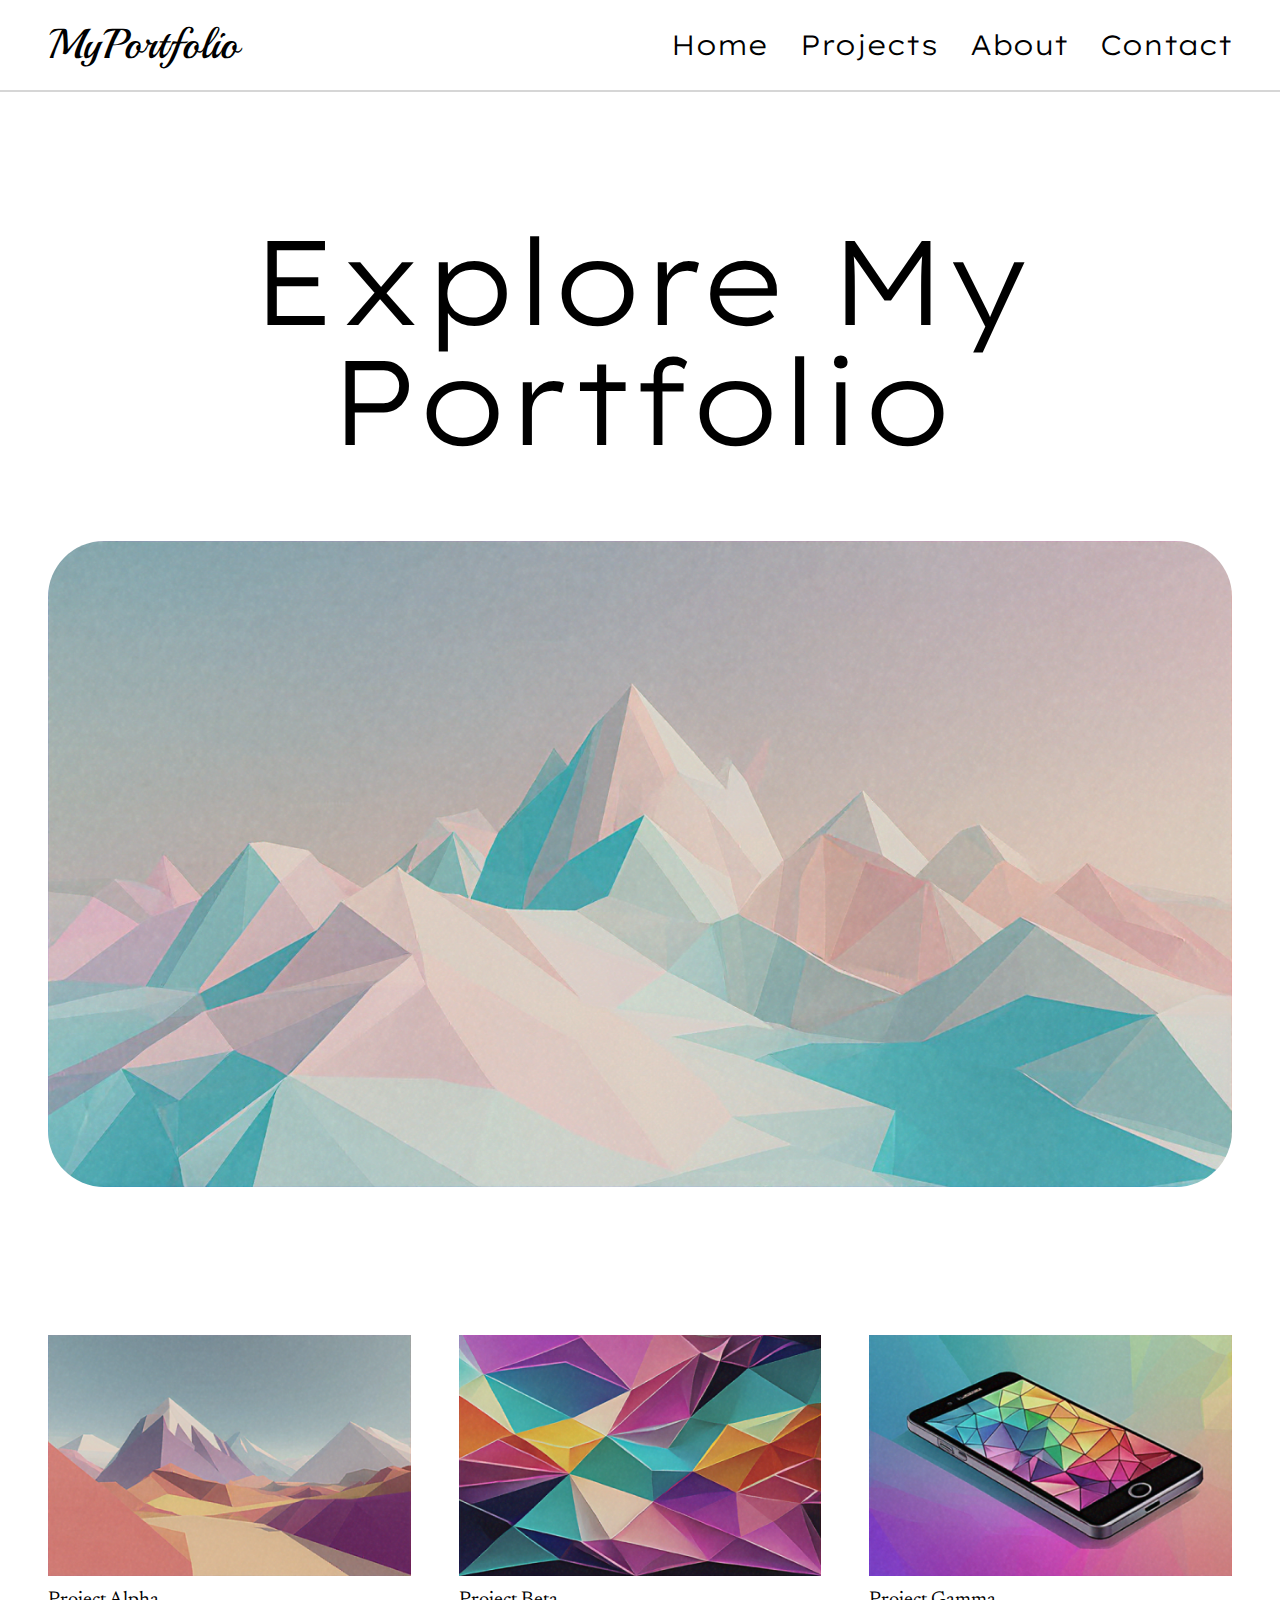
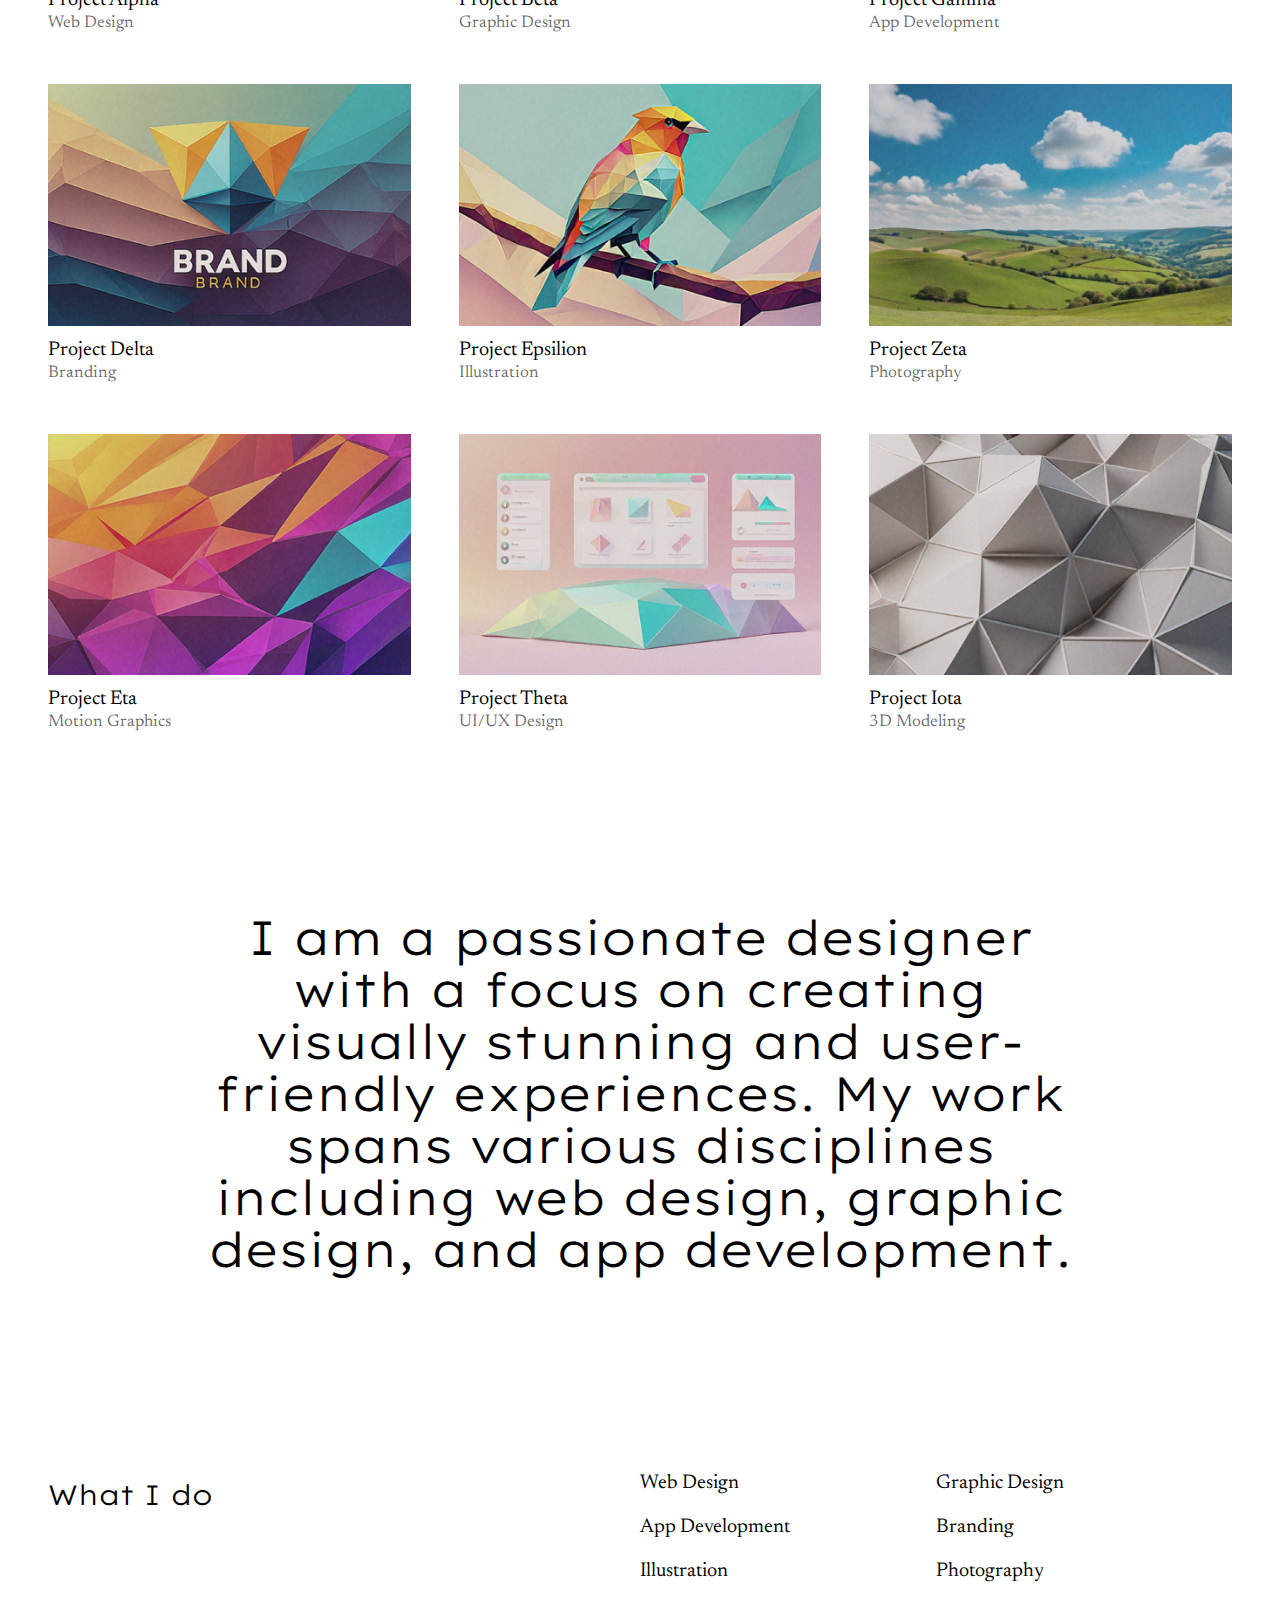
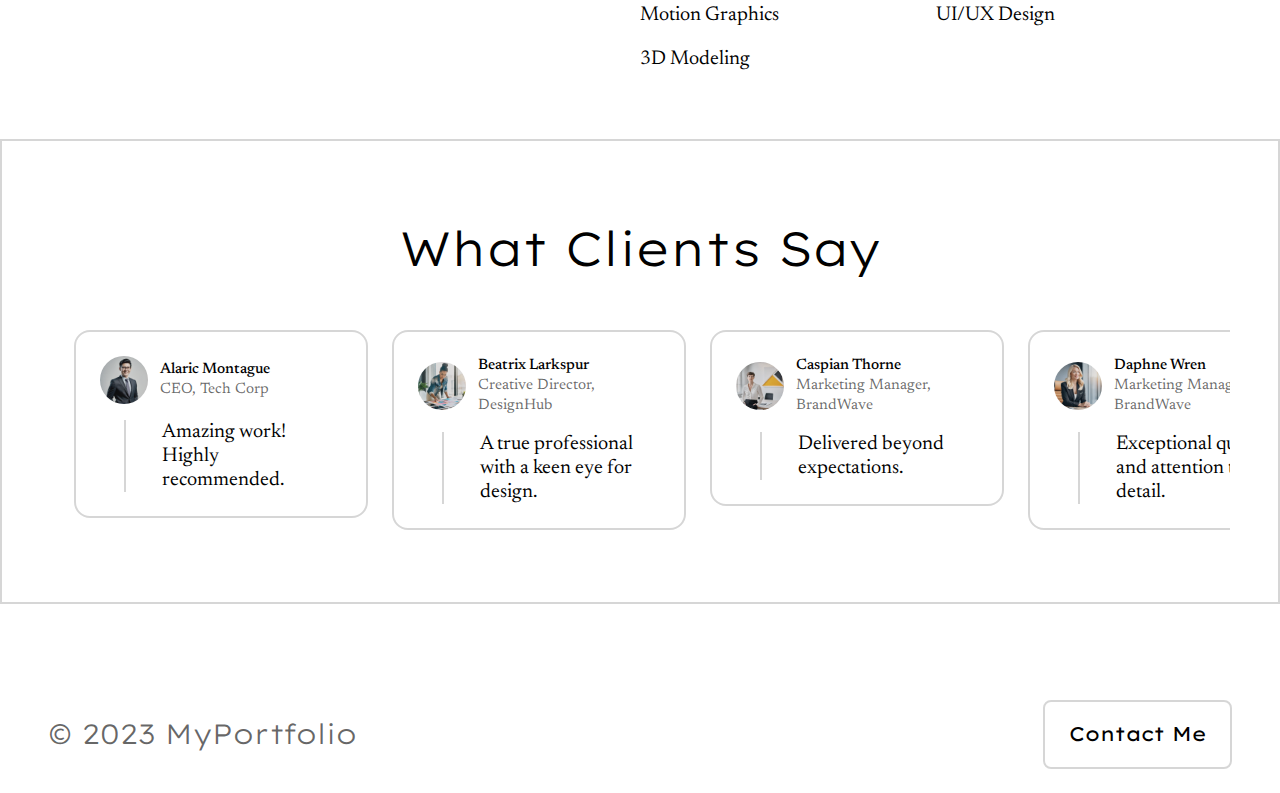
==== index.html @ f65963b2 "First Commit. Base website done" ====
<!DOCTYPE html>
<html lang="en">
<head>
    <meta charset="UTF-8">
    <meta name="viewport" content="width=device-width, initial-scale=1.0">
    <title>Document</title>
    <link rel="stylesheet" href="main.css">
</head>
<body>
    <nav>
        <h1>MyPortfolio</h1>
        <div>
            <a>Home</a>
            <a>Projects</a>
            <a>About</a>
            <a>Contact</a>
        </div>
    </nav>
    <header class="header" >
    <h1>Explore My Portfolio</h1>
    <img src="img/header-image.png">
    </header>
    <!--Sematic tags for better organisation-->
    <section class="grid-images">
        <div class="item">
            <img src="img/grid-images/01.png">
            <h4>Project Alpha</h4>
            <p>Web Design</p>
        </div>
        <div class="item">
            <img src="img/grid-images/02.png">
            <h4>Project Beta</h4>
            <p>Graphic Design</p>
        </div>
        <div class="item">
            <img src="img/grid-images/03.png">
            <h4>Project Gamma</h4>
            <p>App Development</p>
        </div>
        <div class="item">
            <img src="img/grid-images/04.png">
            <h4>Project Delta</h4>
            <p>Branding</p>
        </div>
        <div class="item">
            <img src="img/grid-images/05.png">
            <h4>Project Epsilion</h4>
            <p>Illustration</p>
        </div>
        <div class="item">
            <img src="img/grid-images/06.png">
            <h4>Project Zeta</h4>
            <p>Photography</p>
        </div>
        <div class="item">
            <img src="img/grid-images/07.png">
            <h4>Project Eta</h4>
            <p>Motion Graphics</p>
        </div>
        <div class="item">
            <img src="img/grid-images/08.png">
            <h4>Project Theta</h4>
            <p>UI/UX Design</p>
        </div>
        <div class="item">
            <img src="img/grid-images/09.png">
            <h4>Project Iota</h4>
            <p>3D Modeling</p>
        </div>
    </section>
    <section class="about">
        <h1>I am a passionate designer<br> with a focus on creating<br> visually stunning and user-<br>friendly experiences. My work<br> spans various disciplines<br> including web design, graphic<br> design, and app development.</h1>
    </section>
    <section class="work">
        <h3>What I do</h3>
        <div>
            <p>Web Design</p>
            <p>App Development</p>
            <p>Illustration</p>
            <p>Motion Graphics</p>
            <p>3D Modeling</p>
        </div>
        <div>
            <p>Graphic Design</p>
            <p>Branding</p>
            <p>Photography</p>
            <p>UI/UX Design</p>
        </div>
    </section>
    <section class="feedback">
        <h1>What Clients Say</h1>
        <div class="card-container">
            <div class="card">
                <div class="profile">
                    <img src="img/user-profiles/01.png">
                    <div class="details">
                        <h6>Alaric Montague</h6>
                        <p>CEO, Tech Corp</p>
                    </div>
                </div>
                <p class="caption">Amazing work! Highly recommended.</p>
            </div>
            <div class="card">
                <div class="profile">
                    <img src="img/user-profiles/02.png">
                    <div class="details">
                        <h6>Beatrix Larkspur</h6>
                        <p>Creative Director, DesignHub</p>
                    </div>
                </div>
                <p class="caption">A true professional with a keen eye for design.</p>
            </div>
            <div class="card">
                <div class="profile">
                    <img src="img/user-profiles/03.png">
                    <div class="details">
                        <h6>Caspian Thorne</h6>
                        <p>Marketing Manager, BrandWave</p>
                    </div>
                </div>
                <p class="caption">Delivered beyond expectations.</p>
            </div>
            <div class="card">
                <div class="profile">
                    <img src="img/user-profiles/04.png">
                    <div class="details">
                        <h6>Daphne Wren</h6>
                        <p>Marketing Manager, BrandWave</p>
                    </div>
                </div>
                <p class="caption">Exceptional quality and attention to detail.</p>
            </div>
            <div class="card">
                <div class="profile">
                    <img src="img/user-profiles/05.png">
                    <div class="details">
                        <h6>Eamon Frost</h6>
                        <p>Product Manager, Appify</p>
                    </div>
                </div>
                <p class="caption">Highly creative and easy to work with.</p>
            </div>
            <div class="card">
                <div class="profile">
                    <img src="img/user-profiles/06.png">
                    <div class="details">
                        <h6>Fiona Hawke</h6>
                        <p>Art Director, Visualize</p>
                    </div>
                </div>
                <p class="caption">
                    Transformed our vision into reality.</p>
            </div>
        </div>
        
    </section>
    <footer>
        <h1>&copy; 2023 MyPortfolio</h1>
        <button>Contact Me</button>
    </footer>
</body>
</html>
---- main.css ----
@import url('https://fonts.googleapis.com/css2?family=Lexend+Exa:wght@100..900&family=Newsreader:ital,opsz,wght@0,6..72,200..800;1,6..72,200..800&family=Playball&display=swap');

nav {
    border-bottom: 2px solid #00000029;
    font-family: "Lexend Exa";
    display: flex;
    justify-content: space-between;
    padding: 24px 48px;
    align-items: center;
    font-size: 28px;
    font-weight: 300;
    line-height: 32px;
    margin: 0;
}

nav div{
    display: flex;
    gap: 32px;
}

nav h1 {
    font-family: "Playball";
    font-size: 42px;
    font-weight: 400;
    line-height: 42px;
    margin: 0;
}

body {
    margin: 0;
}

.header {
    padding: 48px 48px 96px 48px;
}

.header h1 {
    font-family: "Lexend Exa";
    font-size: 120px;
    font-weight: 300;
    line-height: 120px;
    text-align: center;
}

.header img {
    width: 100%;
    border-radius: 56px;
}

.grid-images {
    display: grid;
    grid-template-columns: repeat(3, 1fr);
    gap: 48px;
    padding: 48px;
}

.grid-images .item img {
    width: 100%;
    margin-bottom: 8px;
}

.grid-images .item h4 {
    margin: 0;
    font-family: Newsreader;
    font-size: 20px;
    font-weight: 400;
    line-height: 24px;
    text-align: left;
}

.grid-images .item p {
    margin: 0;
    font-family: Newsreader;
    font-size: 17px;
    font-weight: 400;
    line-height: 24px;
    text-align: left;
    color: rgba(0, 0, 0, 0.6);
}

.about {
    padding: 96px;
}

.about h1 {
    text-align: center;
    font-family: "Lexend Exa";
    font-size: 48px;
    font-weight: 300;
    line-height: 52px;
}

.work {
    display: grid;
    grid-template-columns: 2fr 1fr 1fr;
    padding: 48px;
}

.work h3 {
    font-family: "Lexend Exa";
    font-size: 28px;
    font-weight: 300;
    line-height: 32px;
}

.work p {
    font-family: "Newsreader";
    font-size: 20px;
    font-weight: 400;
    line-height: 24px;
}

.feedback {
    padding: 48px;
    border: 2px solid #00000029
}

.feedback h1 {
    font-family: "Lexend Exa";
    font-size: 48px;
    font-weight: 300;
    line-height: 52px;
    text-align: center;
}

.card-container {
    display: flex;
    align-items: start;
    gap: 24px;
    overflow-x: auto;
    padding: 24px;
}

.card {
    border: 2px solid #00000029;
    padding: 24px;
    border-radius: 16px;
}

.profile {
    display: flex;
    gap: 12px;
    align-items: center;
    margin-bottom: 16px;
}

.profile h6 {
    font-family: Newsreader;
    font-size: 15px;
    font-weight: 500;
    line-height: 20px;
    text-align: left;
    margin: 0;
}

/* Text align defaults to left */
.profile p {
    font-family: Newsreader;
    font-size: 15px;
    font-weight: 400;
    line-height: 20px;
    text-align: left;
    margin: 0;
    color: #00000099;
}

.profile img {
    width: 48px;
    height: 48px;
    border-radius: 50%;
}

.card .caption {
    font-family: Newsreader;
    font-size: 20px;
    font-weight: 400;
    line-height: 24px;
    padding-left: 36px;
    border-left: 2px solid #00000029;
    width: 180px;
    margin: 0;
    margin-left: 24px;
}

footer {
    display: flex;
    justify-content: space-between;
    padding: 96px 48px 24px 48px;
    font-family: "Lexend Exa";
}

footer h1 {
    font-weight: normal;
    font-family: Lexend Exa;
    font-size: 28px;
    font-weight: 300;
    line-height: 32px;
    color: #00000099;

}

footer button {
    padding: 12px 24px;
    border: 2px solid #00000029;
    background-color: transparent;
    font-family: Lexend Exa;
    font-size: 20px;
    font-weight: 400;
    line-height: 24px;
    text-align: left;
    border-radius: 8px;
    margin: 0;
}
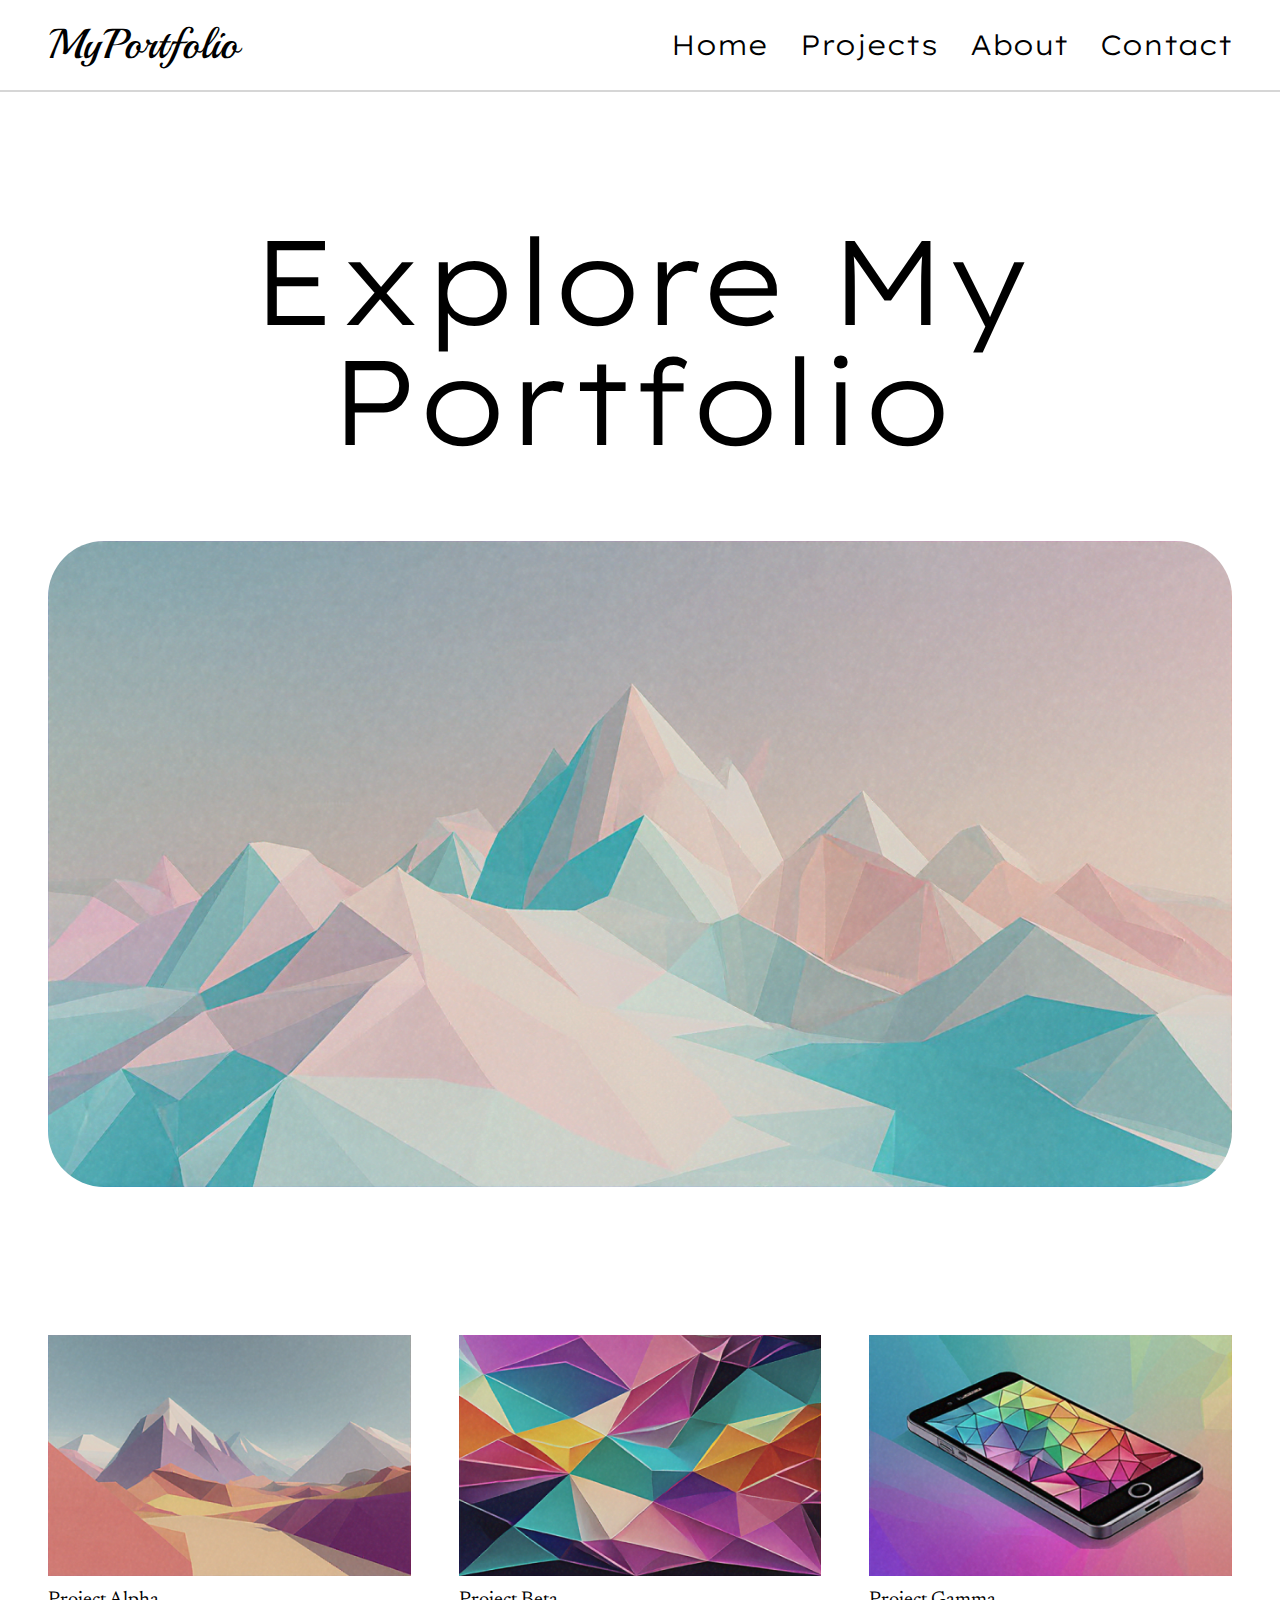
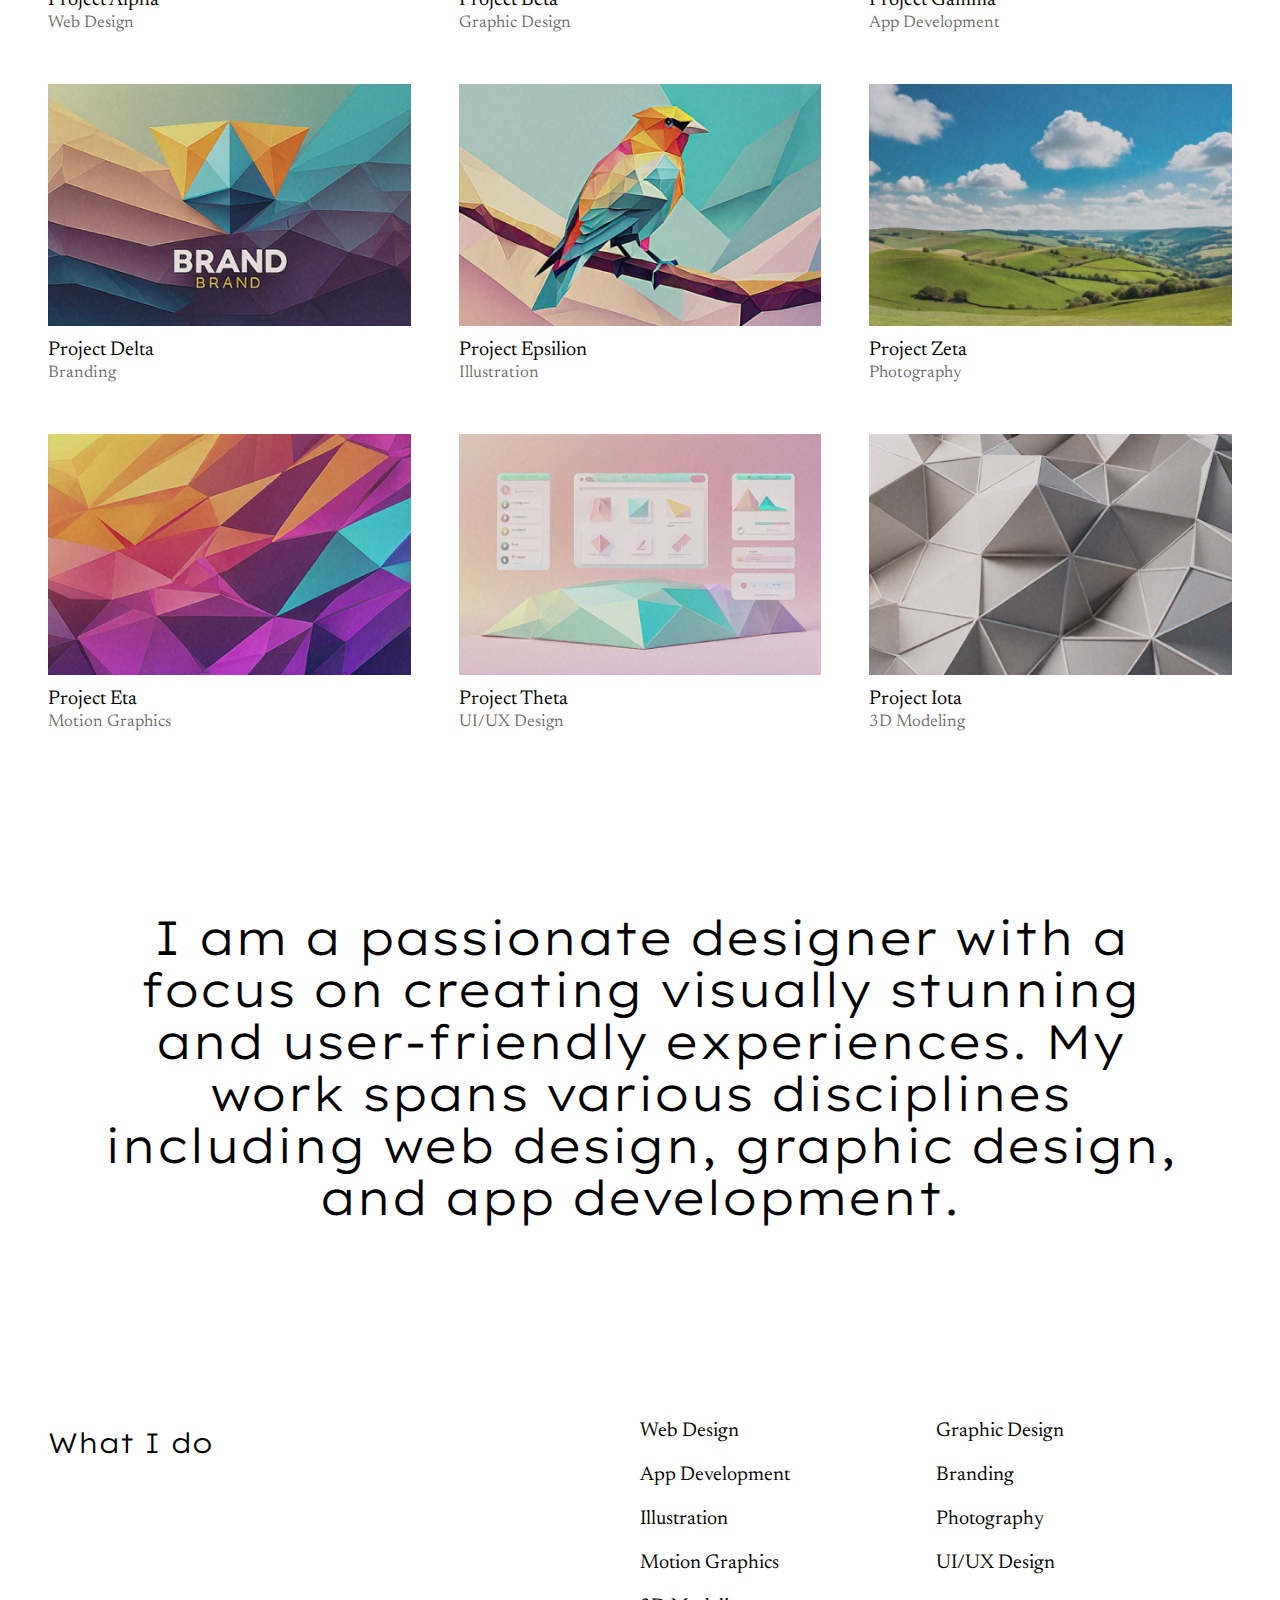
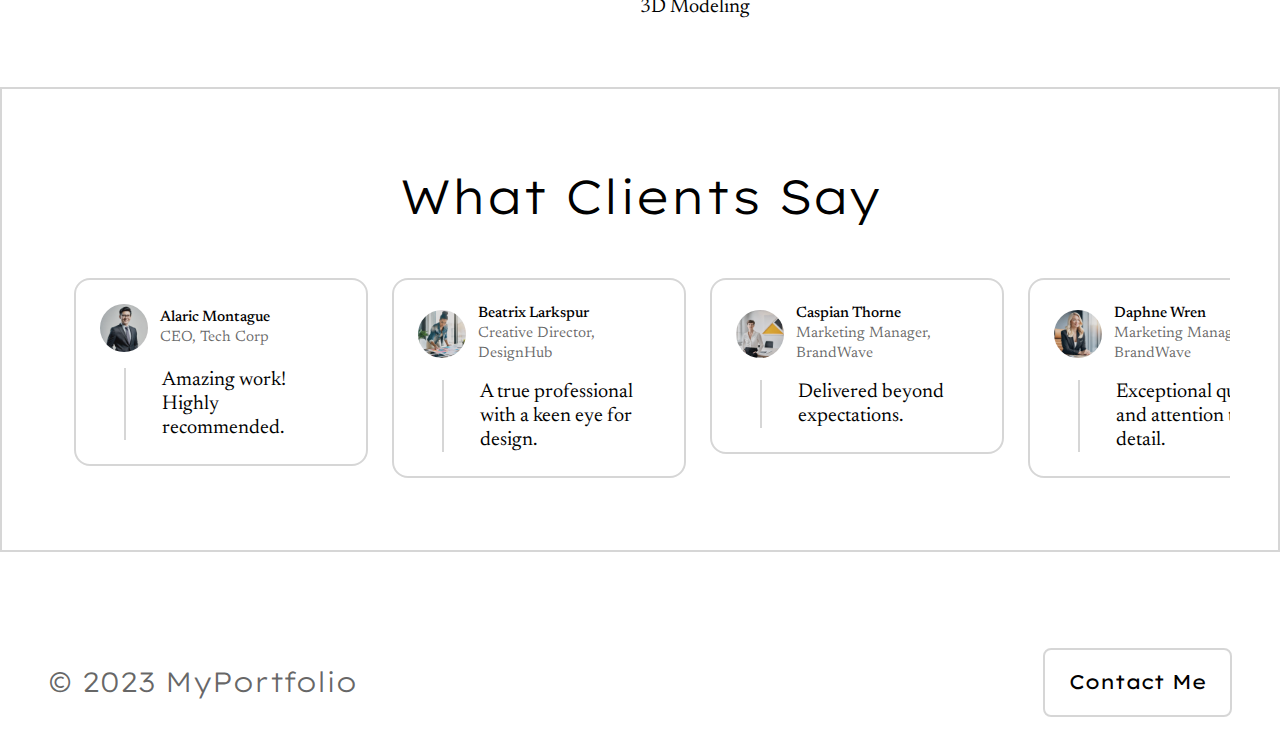
==== commit 7fb12506: "Added mobile responsiveness" ====
--- a/index.html
+++ b/index.html
@@ -69,7 +69,7 @@
         </div>
     </section>
     <section class="about">
-        <h1>I am a passionate designer<br> with a focus on creating<br> visually stunning and user-<br>friendly experiences. My work<br> spans various disciplines<br> including web design, graphic<br> design, and app development.</h1>
+        <h1>I am a passionate designer with a focus on creating visually stunning and user-friendly experiences. My work spans various disciplines including web design, graphic design, and app development.</h1>
     </section>
     <section class="work">
         <h3>What I do</h3>
--- a/main.css
+++ b/main.css
@@ -210,4 +210,117 @@
     text-align: left;
     border-radius: 8px;
     margin: 0;
+}
+
+@media only screen and (max-width: 768px) {
+    nav{
+        flex-direction: column;
+        gap:20px;
+    }
+
+    .header h1{
+        font-size: 100px;
+    }
+
+    .header img{
+        border-radius: 36px;
+    }
+    .grid-images{
+        grid-template-columns: repeat(2, 1fr);
+    }
+
+    .about h1{
+        font-size: 28px;
+        line-height: 28px;
+    }
+}
+
+@media only screen and (max-width: 480px) {
+    nav{
+        padding: 12px 24px;
+        gap: 16px;
+    }
+
+    nav div{
+        gap: 18px;
+    }
+
+    nav a{
+        font-size: 18px;
+    }
+    .header{
+        padding: 36px 36px 48px 36px
+    }
+
+    .header h1{
+        margin: 0px;
+        font-size: 48px;
+        line-height: 48px;
+        margin-bottom: 24px;
+    }
+
+    .header img{
+        border-radius: 16px;
+    }
+
+    .grid-images{
+        grid-template-columns: 1fr;
+    }
+
+    .about {
+        padding: 48px;
+    }
+
+    .about h1{
+        font-size: 22px;
+    }
+    .work{
+        display: block;
+    }
+
+    footer{
+        padding: 48px 36px;
+    }
+
+    footer h1{
+        font-size: 18px;
+        line-height: 18px;
+    }
+
+    footer button{
+        font-size: 12px;
+    }
+}
+
+@media only screen and (max-width: 320px) {
+    nav div{
+        flex-direction: column;
+        align-items: center;
+        gap: 10px;
+    }
+
+    .header {
+        padding: 22px 22px 48px 22px;
+    }
+
+    .header h1{
+        font-size: 36px;
+    }
+
+    .card-container{
+        padding: 0;
+    }
+
+    .card{
+        padding: 12px;
+    }
+
+    .grid-images, .about, .work, .feedback, footer{
+        padding: 24px;
+    }
+
+    footer button{
+        line-height: 12px;
+        text-align: center;
+    }
 }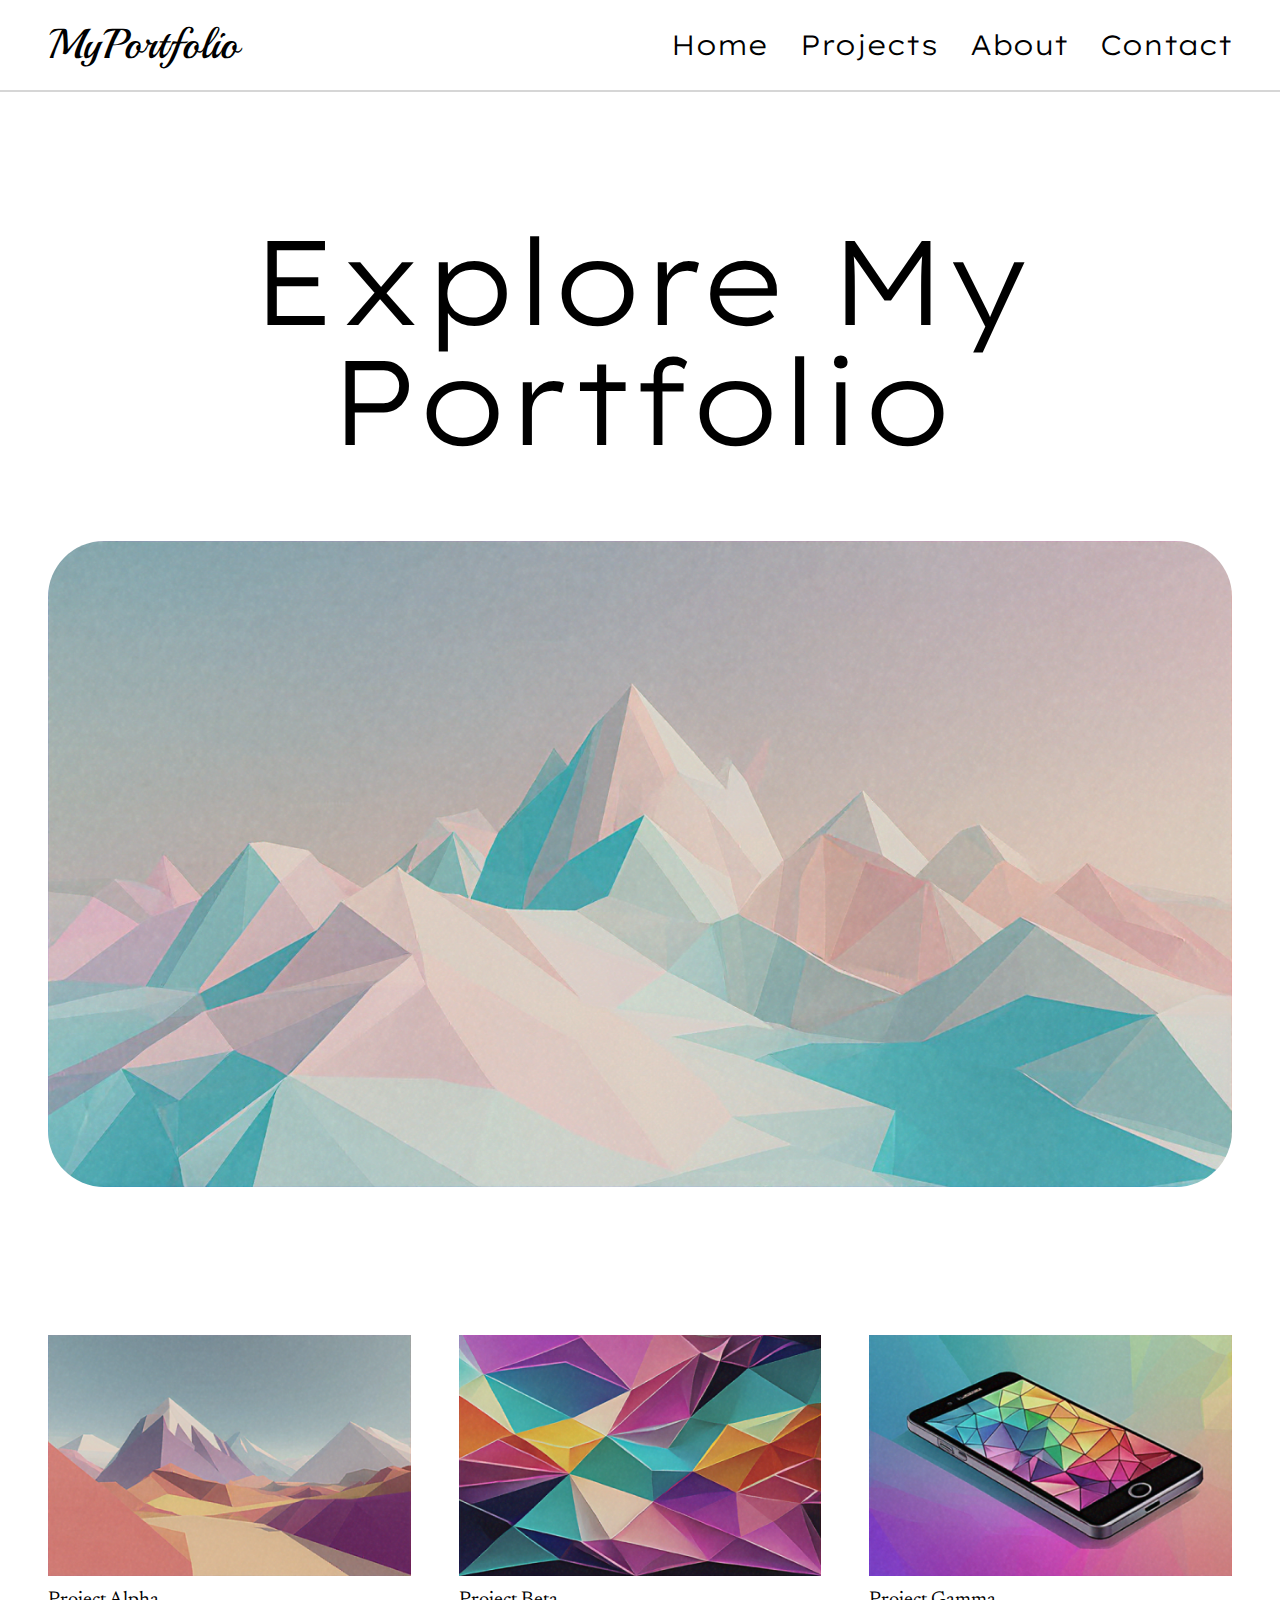
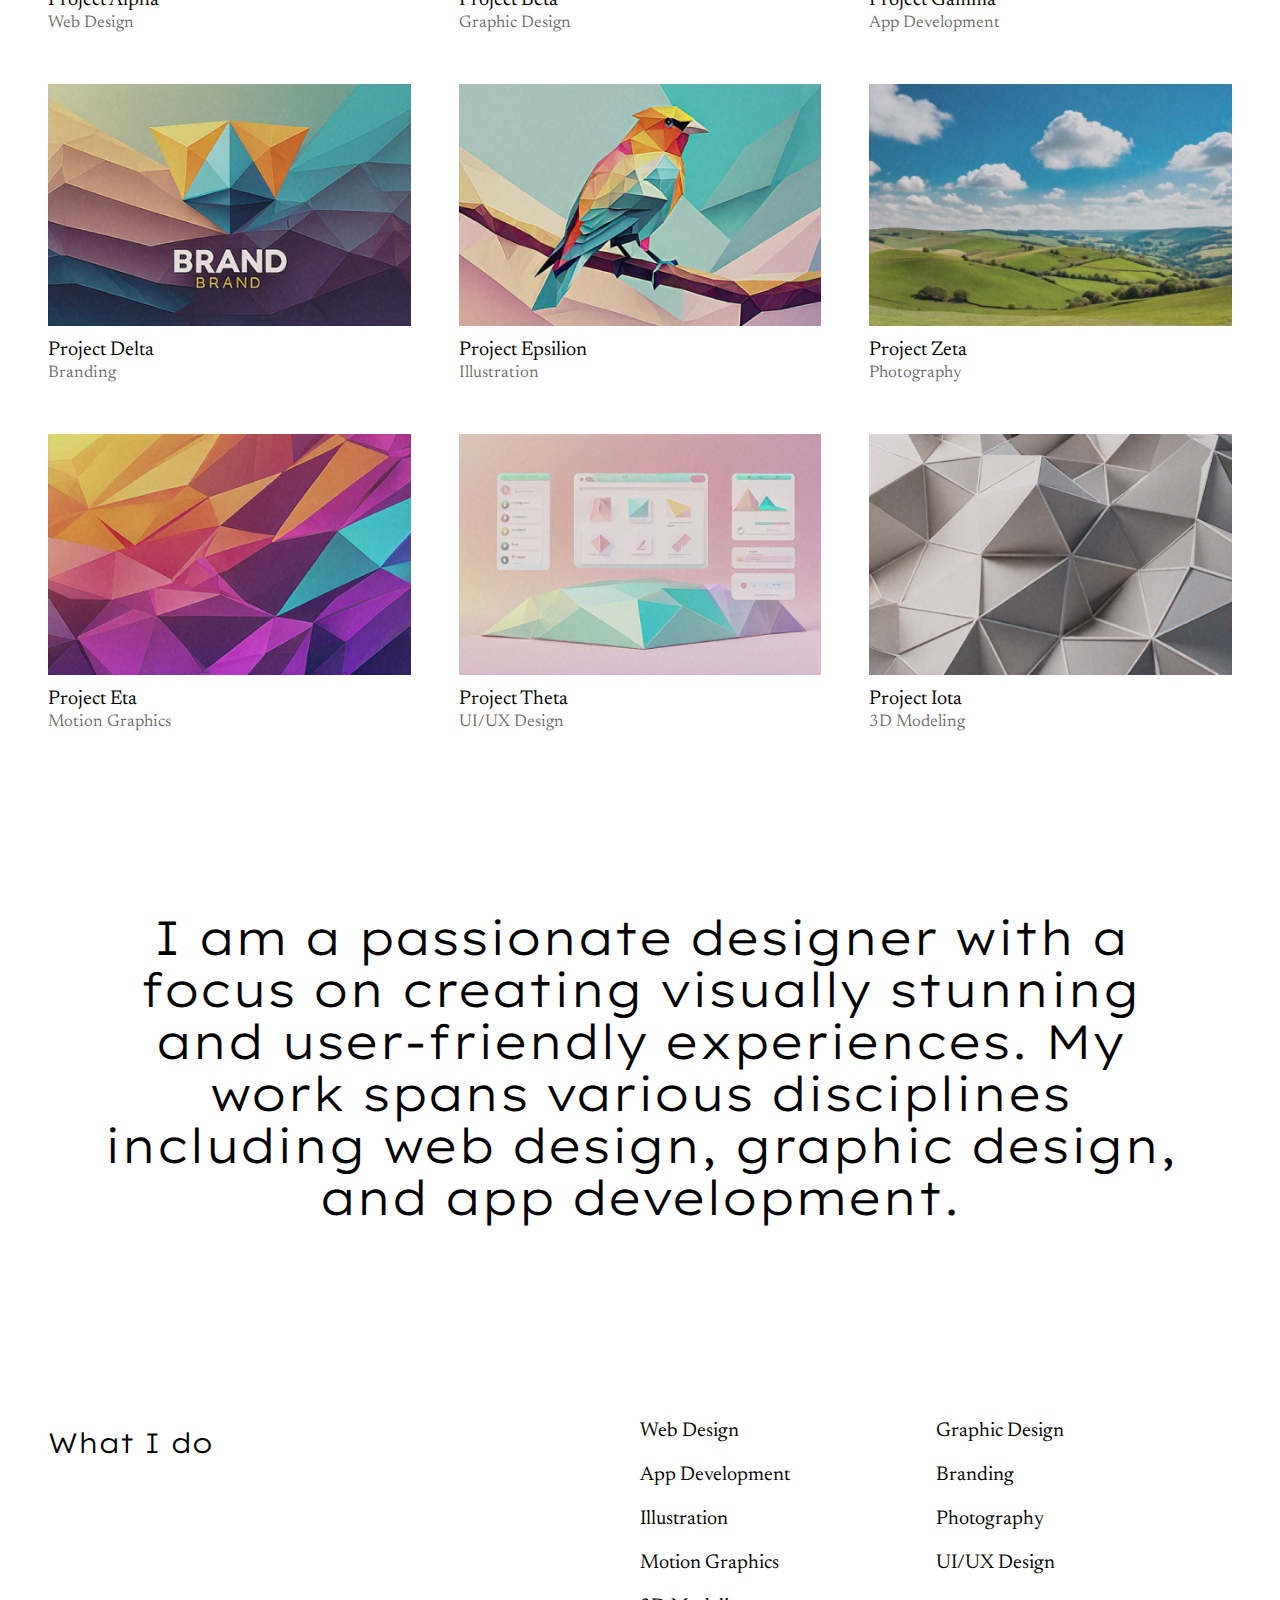
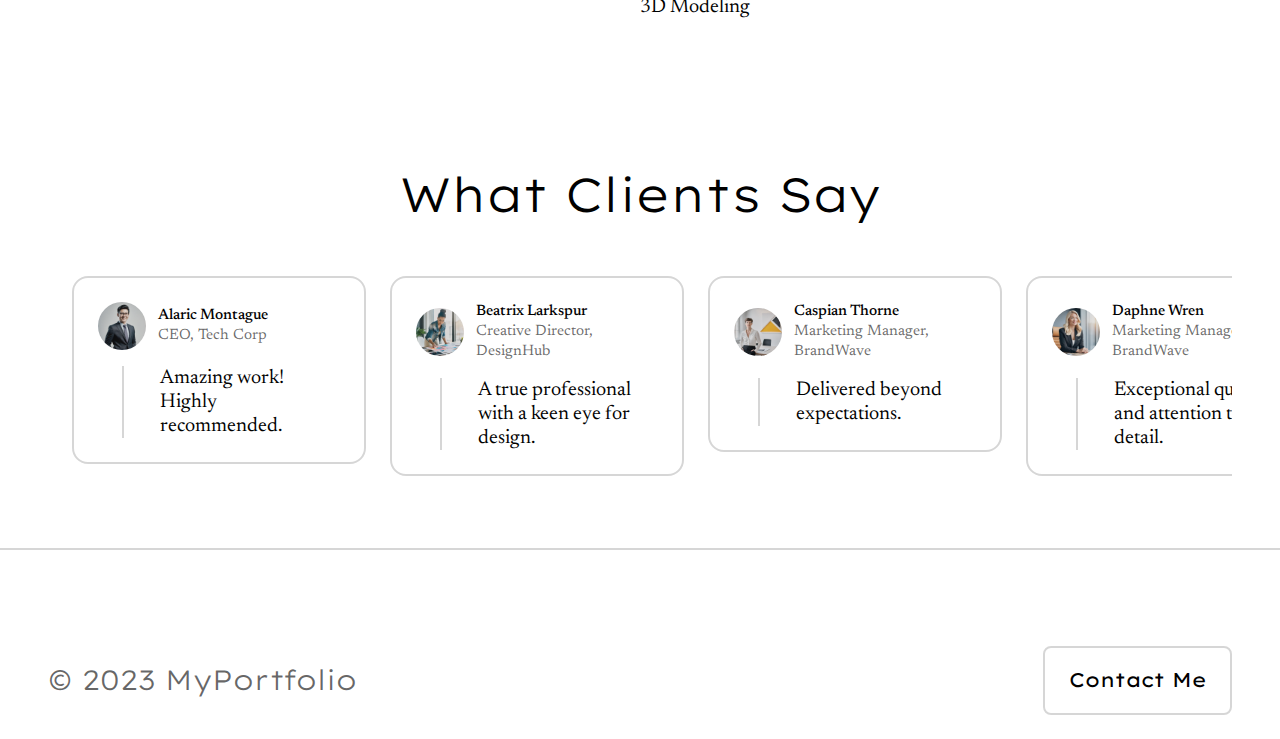
==== commit 63a4de46: "Refactored file structure" ====
--- a/index.html
+++ b/index.html
@@ -4,24 +4,29 @@
     <meta charset="UTF-8">
     <meta name="viewport" content="width=device-width, initial-scale=1.0">
     <title>Document</title>
-    <link rel="stylesheet" href="main.css">
+    <link rel="stylesheet" href="src/main.css">
 </head>
 <body>
     <nav>
-        <h1>MyPortfolio</h1>
-        <div>
-            <a>Home</a>
-            <a>Projects</a>
-            <a>About</a>
-            <a>Contact</a>
+        <div class="nav-container">
+            <h1>MyPortfolio</h1>
+            <button class="mobile-view" onclick="btnToggle()">
+                <svg xmlns="http://www.w3.org/2000/svg" height="24px" viewBox="0 -960 960 960" width="24px"><path d="M160-360v-80h640v80H160Zm0-160v-80h640v80H160Z"/></svg>
+            </button>
+        </div>
+        <div class="nav-links none" id="nav-links">
+            <a href="#Home">Home</a>
+            <a href="#Projects">Projects</a>
+            <a href="#About">About</a>
+            <a href="#Contact">Contact</a>
         </div>
     </nav>
-    <header class="header" >
+    <header class="header" id="Home" >
     <h1>Explore My Portfolio</h1>
     <img src="img/header-image.png">
     </header>
-    <!--Sematic tags for better organisation-->
-    <section class="grid-images">
+  
+    <section class="grid-images" id="Projects">
         <div class="item">
             <img src="img/grid-images/01.png">
             <h4>Project Alpha</h4>
@@ -68,7 +73,7 @@
             <p>3D Modeling</p>
         </div>
     </section>
-    <section class="about">
+    <section class="about" id="About">
         <h1>I am a passionate designer with a focus on creating visually stunning and user-friendly experiences. My work spans various disciplines including web design, graphic design, and app development.</h1>
     </section>
     <section class="work">
@@ -87,7 +92,7 @@
             <p>UI/UX Design</p>
         </div>
     </section>
-    <section class="feedback">
+    <section class="feedback" id="Contact">
         <h1>What Clients Say</h1>
         <div class="card-container">
             <div class="card">
@@ -158,5 +163,7 @@
         <h1>&copy; 2023 MyPortfolio</h1>
         <button>Contact Me</button>
     </footer>
+
+    <script src="src/main.js"></script>
 </body>
 </html>--- a/src/main.css
+++ b/src/main.css
@@ -0,0 +1,382 @@
+@import url('https://fonts.googleapis.com/css2?family=Lexend+Exa:wght@100..900&family=Newsreader:ital,opsz,wght@0,6..72,200..800;1,6..72,200..800&family=Playball&display=swap');
+
+* {
+    scroll-behavior: smooth;
+}
+
+nav {
+    border-bottom: 2px solid #00000029;
+    font-family: "Lexend Exa";
+    display: flex;
+    justify-content: space-between;
+    padding: 24px 48px;
+    align-items: center;
+    font-size: 28px;
+    font-weight: 300;
+    line-height: 32px;
+    margin: 0;
+}
+
+nav .nav-links{
+    display: flex;
+    gap: 32px;
+}
+
+.mobile-view{
+    display: none;
+    background: none;
+    border: none;
+    padding: 0;
+}
+
+nav h1 {
+    font-family: "Playball";
+    font-size: 42px;
+    font-weight: 400;
+    line-height: 42px;
+    margin: 0;
+}
+
+nav a{
+    text-decoration: none;
+    color: #000;
+}
+nav a:hover{
+    color:white ;
+    background-color:black ;
+    border-radius:10px ;
+    transform: scale(1.1);
+}
+
+
+body {
+    margin: 0;
+}
+
+.header {
+    padding: 48px 48px 96px 48px;
+}
+
+.header h1 {
+    font-family: "Lexend Exa";
+    font-size: 120px;
+    font-weight: 300;
+    line-height: 120px;
+    text-align: center;
+}
+
+.header img {
+    width: 100%;
+    border-radius: 56px;
+}
+
+.grid-images {
+    display: grid;
+    grid-template-columns: repeat(3, 1fr);
+    gap: 48px;
+    padding: 48px;
+}
+
+.grid-images .item img {
+    width: 100%;
+    margin-bottom: 8px;
+}
+.grid-images .item:hover {
+    transform: scale(1.1);
+    
+}
+.grid-images .item h4 {
+    margin: 0;
+    font-family: Newsreader;
+    font-size: 20px;
+    font-weight: 400;
+    line-height: 24px;
+    text-align: left;
+}
+
+.grid-images .item p {
+    margin: 0;
+    font-family: Newsreader;
+    font-size: 17px;
+    font-weight: 400;
+    line-height: 24px;
+    text-align: left;
+    color: rgba(0, 0, 0, 0.6);
+}
+
+.about {
+    padding: 96px;
+}
+
+.about h1 {
+    text-align: center;
+    font-family: "Lexend Exa";
+    font-size: 48px;
+    font-weight: 300;
+    line-height: 52px;
+}
+
+.work {
+    display: grid;
+    grid-template-columns: 2fr 1fr 1fr;
+    padding: 48px;
+}
+
+.work h3 {
+    font-family: "Lexend Exa";
+    font-size: 28px;
+    font-weight: 300;
+    line-height: 32px;
+}
+
+.work p {
+    font-family: "Newsreader";
+    font-size: 20px;
+    font-weight: 400;
+    line-height: 24px;
+}
+
+.work p:hover{
+    
+    text-decoration: underline;
+    transform: scale(1.1);
+}
+
+.feedback {
+    padding: 48px;
+    border-bottom: 2px solid #00000029
+}
+
+.feedback h1 {
+    font-family: "Lexend Exa";
+    font-size: 48px;
+    font-weight: 300;
+    line-height: 52px;
+    text-align: center;
+}
+
+.card-container {
+    display: flex;
+    align-items: start;
+    gap: 24px;
+    overflow-x: auto;
+    padding: 24px;
+}
+
+.card {
+    border: 2px solid #00000029;
+    padding: 24px;
+    border-radius: 16px;
+}
+
+.profile {
+    display: flex;
+    gap: 12px;
+    align-items: center;
+    margin-bottom: 16px;
+}
+
+.profile h6 {
+    font-family: Newsreader;
+    font-size: 15px;
+    font-weight: 500;
+    line-height: 20px;
+    text-align: left;
+    margin: 0;
+}
+
+.profile p {
+    font-family: Newsreader;
+    font-size: 15px;
+    font-weight: 400;
+    line-height: 20px;
+    text-align: left;
+    margin: 0;
+    color: #00000099;
+}
+
+.profile img {
+    width: 48px;
+    height: 48px;
+    border-radius: 50%;
+}
+
+.card .caption {
+    font-family: Newsreader;
+    font-size: 20px;
+    font-weight: 400;
+    line-height: 24px;
+    padding-left: 36px;
+    border-left: 2px solid #00000029;
+    width: 180px;
+    margin: 0;
+    margin-left: 24px;
+}
+
+footer {
+    display: flex;
+    justify-content: space-between;
+    padding: 96px 48px 24px 48px;
+    font-family: "Lexend Exa";
+}
+
+footer h1 {
+    font-weight: normal;
+    font-family: Lexend Exa;
+    font-size: 28px;
+    font-weight: 300;
+    line-height: 32px;
+    color: #00000099;
+
+}
+
+footer button {
+    padding: 12px 24px;
+    border: 2px solid #00000029;
+    background-color: transparent;
+    font-family: Lexend Exa;
+    font-size: 20px;
+    font-weight: 400;
+    line-height: 24px;
+    text-align: left;
+    border-radius: 8px;
+    margin: 0;
+}
+    footer button:hover{
+    color: white;
+    background-color:black;
+    transform: scale(1.1);
+    border-radius:10px ;
+    }
+
+
+@media only screen and (max-width: 768px) {
+    nav{
+        flex-direction: column;
+        gap: 20px;
+    }
+    .header h1{
+        font-size: 100px;
+    }
+
+    .header img{
+        border-radius: 36px;
+    }
+    .grid-images{
+        grid-template-columns: repeat(2, 1fr);
+    }
+
+    .about h1{
+        font-size: 28px;
+        line-height: 28px;
+    }
+}
+
+@media only screen and (max-width: 480px) {
+    nav .none{
+        display: none;
+    }
+    .mobile-view{
+        display: block;
+    }
+    nav{
+        padding: 12px 24px;
+        gap: 16px;
+    }
+
+    .nav-container{
+        display: flex;
+        align-items: center;
+        justify-content: space-between;
+        width: 100%;
+    }
+    nav{
+        flex-direction: column;
+        gap:20px;
+    }
+
+    nav .nav-links{
+        flex-direction: column;
+        align-items: center;
+        gap: 12px;
+    }
+
+    nav a{
+        font-size: 18px;
+    }
+    .header{
+        padding: 36px 36px 48px 36px
+    }
+
+    .header h1{
+        margin: 0px;
+        font-size: 48px;
+        line-height: 48px;
+        margin-bottom: 24px;
+    }
+
+    .header img{
+        border-radius: 16px;
+    }
+
+    .grid-images{
+        grid-template-columns: 1fr;
+    }
+
+    .about {
+        padding: 48px;
+    }
+
+    .about h1{
+        font-size: 22px;
+    }
+    .work{
+        display: block;
+    }
+
+    footer{
+        padding: 48px 36px;
+    }
+
+    footer h1{
+        font-size: 18px;
+        line-height: 18px;
+    }
+
+    footer button{
+        font-size: 12px;
+    }
+}
+
+@media only screen and (max-width: 320px) {
+    nav .links{
+        flex-direction: column;
+        align-items: center;
+        gap: 10px;
+    }
+
+    .header {
+        padding: 22px 22px 48px 22px;
+    }
+
+    .header h1{
+        font-size: 36px;
+    }
+
+    .card-container{
+        padding: 0;
+    }
+
+    .card{
+        padding: 12px;
+    }
+
+    .grid-images, .about, .work, .feedback, footer{
+        padding: 24px;
+    }
+
+    footer button{
+        line-height: 12px;
+        text-align: center;
+    }
+}